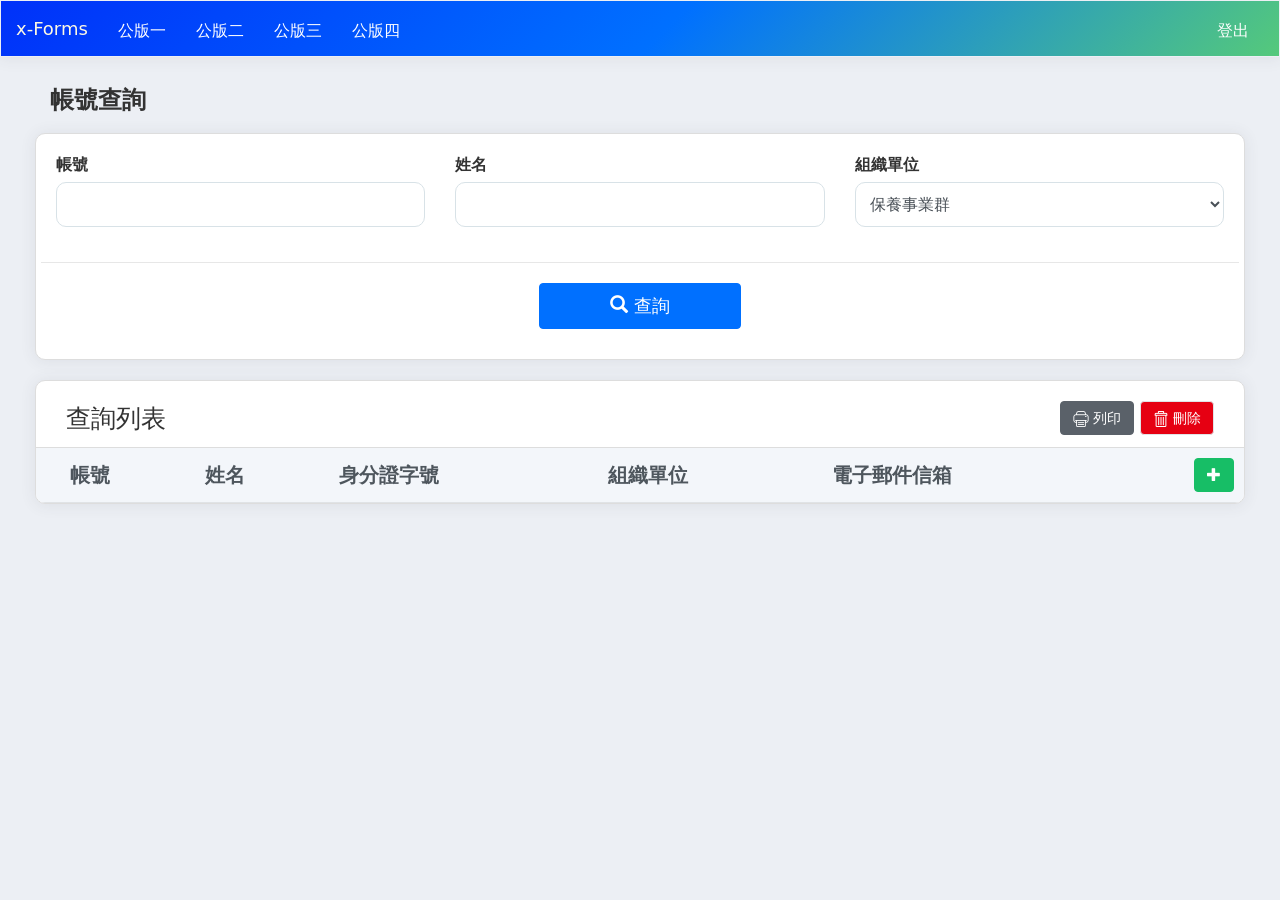
==== MEA/W01.htm @ 0f9dffa5 "1 1" ====
<!DOCTYPE html>
<html>
<head>
<meta charset="utf-8">
<meta http-equiv="X-UA-Compatible" content="IE=edge">
<meta name="viewport" content="width=device-width, initial-scale=1">
<title>Radiology Information System</title>

<script type="text/javascript" src="../js/alljs.js"></script>
<link rel="stylesheet" href="../css/allcss.css">
<!-- HTML5 shim and Respond.js for IE8 support of HTML5 elements and media queries -->
<!-- WARNING: Respond.js doesn't work if you view the page via file:// -->
<!--[if lt IE 9]>
      <script src="https://oss.maxcdn.com/html5shiv/3.7.2/html5shiv.min.js"></script>
      <script src="https://oss.maxcdn.com/respond/1.4.2/respond.min.js"></script>
    <![endif]-->

<!-- end -->

<script type="text/javascript">
$(document).ready(function(){
    $('.combobox').combobox();
	$( "#tabs" ).tabs();
	$( "#searchButton" ).on( "click", function() {
        $("#data").show();	
		$(".page-nav").show();	
		$("#data3").hide();
     });
	 $( "#addButton" ).on( "click", function() {
        $( "#addDialog" ).dialog( "open" );
     });
	 $( ".editButton" ).on( "click", function() {
        $( "#editDialog" ).dialog( "open" );
     });
	$( ".deleteButton" ).on( "click", function() {
        $( "#deleteDialog" ).dialog( "open" );
     });
	
	$( "#chooseButton" ).on( "click", function() {
      $( "#addDialog" ).dialog( "open" );
     });
	
	
	 $( "#deleteDialog" ).dialog({
      autoOpen: false,
	  resizable: false,
      height: "auto",
      width: "auto",
      modal: true,
	  dialogClass:"dialog-red",
      buttons: {
		  確定: function() {
          $( this ).dialog( "close" );
        },
          取消: function() {
          $( this ).dialog( "close" );
        }
	  }	 
   });

	$( "#addDialog" ).dialog({
      autoOpen: false,
	  resizable: false,
      height: "auto",
      width: "auto",
      modal: true,
	  dialogClass:"dialog-green",
      buttons: {
		  儲存: function() {
          $( this ).dialog( "close" );
        },
          取消: function() {
          $( this ).dialog( "close" );
        }
	  }	 
   });
	
	$( "#editDialog" ).dialog({
      autoOpen: false,
	  resizable: false,
      height: "auto",
      width: "auto",
      modal: true,
	  dialogClass:"dialog-blue",
      buttons: {
		  儲存: function() {
          $( this ).dialog( "close" );
        },
          取消: function() {
          $( this ).dialog( "close" );
        }
	  }	 
   });

	
	});
	
	
</script>


</head>


<body>

     <!-- Static navbar -->
      <nav id="nav" class="navbar navbar-default">
        <div class="container-fluid">
          <div class="navbar-header">
            <button type="button" class="navbar-toggle collapsed" data-toggle="modal" data-target="#myMenu" aria-expanded="false" aria-controls="navbar">
              <span class="sr-only">Toggle navigation</span>
              <span class="icon-bar"></span>
              <span class="icon-bar"></span>
              <span class="icon-bar"></span>
            </button>
            <a class="navbar-brand" href="../index.html">x-Forms</a>
          </div>
          <div id="navbar2" class="navbar-collapse collapse">
            <ul class="nav navbar-nav"> 
			  	
			  <li class="dropdown">
                <a href="W01.htm">公版一</a>                
              </li>
			 
			  <li class="dropdown">
                <a href="W02.htm">公版二</a>                
              </li>
				
			  <li class="dropdown">
                <a href="W03.htm">公版三</a>                
              </li>	
				
			  <li class="dropdown">
                <a href="W04.htm">公版四</a>                
              </li>	
				
            </ul>
			  
            <ul class="nav navbar-nav navbar-right">
<!--
              <li class="active"><a href="./">Default <span class="sr-only">(current)</span></a></li>
              <li><a href="../navbar-static-top/">Static top</a></li>
-->
              <li><a href="#">登出</a></li>
            </ul>
          </div><!--/.nav-collapse -->
        </div><!--/.container-fluid -->
      </nav>
	

 <div class="container-fluid m-b-10">
   <div class="row">         
     <div class="col-md-6 p-l-50">
       <h3> 
	    <strong>帳號查詢</strong>
<!--        <span class="top-right-text">MEA01W01</span>-->
       </h3>
     </div>         
   </div>
</div>
     
<!-- 搜尋列	-->
<div class="container-fluid m-r-20 m-l-20">	
 <div class="panel panel-default p-20">
     <div class="row">
   <div class="col-lg-4 col-md-6 m-b-10">      
			<div class="form-group">	 
            <label class="m-b-5">帳號</label>
   <input type="text" class="form-control  input-giveSize"  style="width:100%">
		  </div>
	</div>
   
	 <div class="col-lg-4 col-md-6 m-b-10">      
			<div class="form-group">	 
            <label class="m-b-5">姓名</label>
   <input type="text" class="form-control  input-giveSize"  style="width:100%">
		  </div>
	</div>
		 
	 <div class="col-lg-4 col-md-6 m-b-10">      
			<div class="form-group">	 
            <label class="m-b-5">組織單位</label>
   <select name="select" class="form-control m-b-20 " style="width:100%">
	            <option>保養事業群</option>
                <option>維修狀態小組</option>
                <option>工作區域專案區</option>
                <option>保養類別小組</option> 
                <option>類別定義辦公室</option>                        
              </select>
		  </div>
	</div>	 
		 
<!--
	<div class="col-lg-4 col-md-6">      
			<div class="form-group">	 
            <label class="m-b-5">對照分類</label>
   <select name="select" class="form-control m-b-20 " style="width:100%"><option>LD:保養結果</option>
                <option>MS:維修狀態</option>
                <option>WA:工作區域</option>
                <option>MT:保養類別</option> 
                <option>EX:類別定義</option>                        
              </select>
		  </div>
	</div>
-->
		 
	<div class="col-lg-12 col-md-12 text-center m-t-5 line-b-top">
	     <button id="searchButton" class="btn btn-primary btn-lg m-t-20 m-b-10 p-r-70 p-l-70" type="button"> 
				 <span class="glyphicon glyphicon-search"></span>&nbsp;查詢</button>                           
       </div>  
	  
		 </div>
   
  
 </div><!-- end panel-->	
</div>
<!--結束搜尋列-->	
   

<div class="container-fluid m-r-20 m-l-20" >	
 <div class="panel panel-default t-respon">
   
	 <div class="col-md-12  p-10">		 
		 <div class="d-f-l t-s-25 p-t-10 p-l-20">查詢列表</div>
		 <div class="d-f-r p-t-10 p-r-20">
			 <button class="btn btn-secondary" type="button"> 
				 <img src="../images/icon/printer.png"></span>&nbsp;列印</button>
		     <button class="btn btn-delete" type="button" data-toggle="modal" data-target="#delModal"> 
				 <img src="../images/icon/rubbish-bin.png"></span>&nbsp;刪除</button> 
	     </div>
	 </div>
		 
     <table class="displaytag table table-hover "  width="100%" >
  <thead >
    <tr class="odd">      
      <th style="width:2%"></th>
       <th >帳號</th>
       <th >姓名</th>
       <th >身分證字號</th>
       <th >組織單位</th>
       <th >電子郵件信箱</th>
	   <th style="width:2%"></th>
	   <th style="width:2%"></th>
		<th style="width:2%"><a href="W01-edit.htm" class="btn btn-success">
				 <span class="glyphicon glyphicon-plus"></span></a></th> 
	   
     </tr>
  </thead>
  <tbody id="data" style="display:none">   
    <tr  class="even">
    <td class="p-a10"><input type="checkbox"></td>
    <td >appmem003</td>
    <td>管理員</td>
    <td>E12245786</td>
	<td>耀瑄科技</td>
	<td>hareyyw_002@yahoo.com.tw</td>
	<td ><a href="#" data-toggle="modal" data-target="#editModal"><div class="btn btn-edit"><span class="glyphicon glyphicon-pencil"></span> 修改</div></a></td>	
	<td ><a href="#" data-toggle="modal" data-target="#delModal"><div class="btn btn-del"><span class="glyphicon  glyphicon-trash"></span> 刪除</div></a></td>	
    <td></td>
     </tr>
	  
    <tr  class="odd">
    <td class="p-a10"><input type="checkbox"></td>
    <td >appmem003</td>
    <td>管理員</td>
    <td>E12245786</td>
	<td>耀瑄科技</td>
	<td>hareyyw_002@yahoo.com.tw</td>
	<td ><a href="#" data-toggle="modal" data-target="#editModal"><div class="btn btn-edit"><span class="glyphicon glyphicon-pencil"></span> 修改</div></a></td>	
	<td ><a href="#" data-toggle="modal" data-target="#delModal"><div class="btn btn-del"><span class="glyphicon  glyphicon-trash"></span> 刪除</div></a></td>	
    <td></td>
     </tr>
     
     <tr  class="even">
    <td class="p-a10"><input type="checkbox"></td>
    <td >appmem003</td>
    <td>管理員</td>
    <td>E12245786</td>
	<td>耀瑄科技</td>
	<td>hareyyw_002@yahoo.com.tw</td>
	<td ><a href="#" data-toggle="modal" data-target="#editModal"><div class="btn btn-edit"><span class="glyphicon glyphicon-pencil"></span> 修改</div></a></td>	
	<td ><a href="#" data-toggle="modal" data-target="#delModal"><div class="btn btn-del"><span class="glyphicon  glyphicon-trash"></span> 刪除</div></a></td>	
    <td></td>
     </tr>
	  
    <tr  class="odd">
    <td class="p-a10"><input type="checkbox"></td>
    <td >appmem003</td>
    <td>管理員</td>
    <td>E12245786</td>
	<td>耀瑄科技</td>
	<td>hareyyw_002@yahoo.com.tw</td>
	<td ><a href="#" data-toggle="modal" data-target="#editModal"><div class="btn btn-edit"><span class="glyphicon glyphicon-pencil"></span> 修改</div></a></td>	
	<td ><a href="#" data-toggle="modal" data-target="#delModal"><div class="btn btn-del"><span class="glyphicon  glyphicon-trash"></span> 刪除</div></a></td>	
    <td></td>
     </tr>
   
  </tbody>
		 
	
</table>
   		 
		<div class="page-nav col-md-12" style="display:none">
	  <nav>
  <ul class="pagination">
    <li>
      <a href="#" aria-label="Previous">
        <span aria-hidden="true">&laquo;</span>
      </a>
    </li>
    <li class="page-item active"><a href="#" class="page-link">1</a></li>
    <li><a href="#">2</a></li>
    <li><a href="#">3</a></li>
    <li><a href="#">4</a></li>
    <li><a href="#">5</a></li>
    <li>
      <a href="#" aria-label="Next">
        <span aria-hidden="true">&raquo;</span>
      </a>
    </li>
  </ul>
</nav> 
   </div>
		 	   
 </div>	
</div>	
	

<!-- add Modal -->
	<div class="modal fade" tabindex="-1" role="dialog" id="addModal" aria-labelledby="gridSystemModalLabel">
  <div class="modal-dialog" role="document">
    <div class="modal-content">
      <div class="modal-header">
        <button type="button" class="close circle" data-dismiss="modal" aria-label="Close"><span class="glyphicon glyphicon-remove" aria-hidden="true"></span></button>
        <h4 class="modal-title add" >新增</h4>
      </div>
      <div class="modal-body">
        
		  <div class="row">
            <div class="col-md-12">
            
			<div class="form-table">
		     <label>對照分類</label>
		     <span>LD:保養結果<div class="glyphicon glyphicon-search m-l-10" type="button"></div></span>		
		   </div>	
			
			<div class="form-table">			 
              <label>對照代號</label>
			  <span><input type="text" class="form-control" value="01"></span>
            </div>
               
		   <div class="form-table">
		     <label>對照名稱</label>
			   <span><input type="text" class="form-control" value="功能正常,故障,功能墈用,調整,無此項功"></span>		
		   </div>		
				
       </div>
          </div>
		  
      </div>
      <div class="modal-footer">
        <button type="button" class="btn btn-secondary-outline btn-w-40" data-dismiss="modal">取消</button>
        <button type="button" class="btn btn-success btn-w-40">確定</button>
      </div>
    </div><!-- /.modal-content -->
  </div><!-- /.modal-dialog -->
</div><!-- /.modal -->		
	
<!--edit Modal-->
<div class="modal fade" tabindex="-1" role="dialog" id="editModal" aria-labelledby="gridSystemModalLabel">
  <div class="modal-dialog" role="document">
    <div class="modal-content">
      <div class="modal-header">
        <button type="button" class="close" data-dismiss="modal" aria-label="Close"><span class="glyphicon glyphicon-remove" aria-hidden="true"></span></button>
        <h4 class="modal-title edit" >修改</h4>
      </div>
      <div class="modal-body">
		  
        <div class="row">
          <div class="col-md-12">
            
			<div class="form-table">
		     <label>對照分類</label>
		     <span>LD:保養結果<div class="glyphicon glyphicon-search m-l-10" type="button"></div></span>		
		   </div>	
			
			<div class="form-table">			 
              <label>對照代號</label>
			  <span>01</span>
            </div>
               
		   <div class="form-table">
		     <label>對照名稱</label>
			   <span><input type="text" class="form-control" value="功能正常,故障,功能墈用,調整,無此項功"></span>		
		   </div>		
				
       </div>
        </div>
        
      </div>
      <div class="modal-footer">
        <button type="button" class="btn btn-secondary-outline btn-w-40" data-dismiss="modal">取消</button>
        <button type="button" class="btn btn-warning btn-w-40">確定</button>
      </div>
    </div><!-- /.modal-content -->
  </div><!-- /.modal-dialog -->
</div><!-- /.modal -->	
	

<!-- del Modal-->
<div class="modal fade bs-example-modal-sm" tabindex="-1" role="dialog" id="delModal" aria-labelledby="gridSystemModalLabel">
  <div class="modal-dialog modal-sm" role="document">
    <div class="modal-content">
      <div class="modal-header">
        <button type="button" class="close" data-dismiss="modal" aria-label="Close"><span class="glyphicon glyphicon-remove" aria-hidden="true"></span></button>
        <h4 class="modal-title del" >刪除</h4>
      </div>
      <div class="modal-body">
		  
        <div class="row">
          <div class="col-md-12">確定進行刪除!</div>          
        </div>        
        
      </div>
      <div class="modal-footer">
        <button type="button" class="btn btn-secondary-outline btn-w-40" data-dismiss="modal">取消</button>
        <button type="button" class="btn btn-danger btn-w-40">確定</button>
      </div>
    </div><!-- /.modal-content -->
  </div><!-- /.modal-dialog -->
</div><!-- /.modal -->		
	
	
<!--
 <div id="addDialog"  title="新增"> 
 	<div class="flbox">            
        <div class="flbox-label">
		 <label >對照分類</label></div>
           <td >LD:保養結果</td>
        <div class="addComment">
                        <div class="content">
                        	<span  class="glyphicon glyphicon-search inline-fn" type="button" id="chooseButton"> </span>
                        </div>
                    </div>
    </div>
    <div class="flbox">            
        <div class="flbox-label"><label >對照代號</label></div>
        <input type="text" class="form-control input-giveSize" size="5" value ="01"/>                               
    </div>
    <div class="flbox">            
        <div class="flbox-label"><label >對照名稱</label></div>
        <input type="text" class="form-control"   size="40" value = "功能正常,故障,功能墈用,調整,無此項功"/>                               
    </div>
 
   
  </div>
-->
  
<!--
  <div id="editDialog"  title="修改"> 
 	<div class="flbox">            
        <div class="flbox-label"><label >對照分類</label></div>
       <td >LD:保養結果</td>
        
        <div class="addComment">
                        <div class="content">
                        	<span  class="glyphicon glyphicon-search inline-fn" type="button" id="chooseButton"> </span>
                        </div>
                    </div>                              
    </div>
    <div class="flbox">            
        <div class="flbox-label"><label >對照代號</label></div>01
                                   
    </div>
    <div class="flbox">            
        <div class="flbox-label"><label >對照名稱</label></div>
         <input type="text" class="form-control"   size="40" value = "功能正常,故障,功能墈用,調整,無此項功"/>                              
    </div>
        
  </div>
-->

	
<!--menu sub -->
<div class="modal fade" tabindex="-1" role="dialog" id="myMenu">
  <div class="modal-dialog modal-lg" role="document">
    <div class="modal-content">
      <div class="modal-header">
        <button type="button" class="close" data-dismiss="modal" aria-label="Close"><span class="glyphicon glyphicon-remove" aria-hidden="true"></span></button>
        <h4 class="modal-title" id="gridSystemModalLabel">Radiology Information System</h4>
      </div>
      <div class="modal-body">
        <div class="row">
          <div class="col-md-12"><h3><span class="p-b-10">套用版</span></h3></div>
			<div class="col-md-4 m-b-10"><a href="../MEA/W01.htm" class="t-menu">公版一</a></div>
			<div class="col-md-4 m-b-10"><a href="../MEA/W02.htm" class="t-menu">公版二</a></div>
			<div class="col-md-4 m-b-10"><a href="../MEA/W03.htm" class="t-menu">公版三</a></div>
			<div class="col-md-4 m-b-10"><a href="../MEA/W04.htm" class="t-menu">公版四</a></div>
		  <div class="col-md-12"></div>	
        </div> 
		
	</div>		
	<div class="modal-footer"></div>	
		
      
    </div><!-- /.modal-content -->
  </div><!-- /.modal-dialog -->
</div><!-- /.modal -->		
 
</body>		
</html>

<script>	
$(document).ready(function(){
  $("#nav .dropdown").hover(
    function() {
      $('#products-menu.dropdown-menu', this).stop( true, true ).fadeIn("fast");
      $(this).toggleClass('open');
    },
    function() {
      $('#products-menu.dropdown-menu', this).stop( true, true ).fadeOut("fast");
      $(this).toggleClass('open');
    });  	
});		
</script>
---- css/allcss.css ----
@charset "utf-8";
/* CSS Document */
@import url("../css/bootstrap-3.3.7/css/bootstrap.css");
@import url("../css/jquery-1.12.4/jquery-ui.min.css");
@import url("../css/jquery-1.12.4/jquery-ui.theme.min.css");
@import url("../css/bootstrap-combobox.css");
@import url("../css/select2.css");
@import url("../css/main.css");
@import url("../css/displaytag.css");
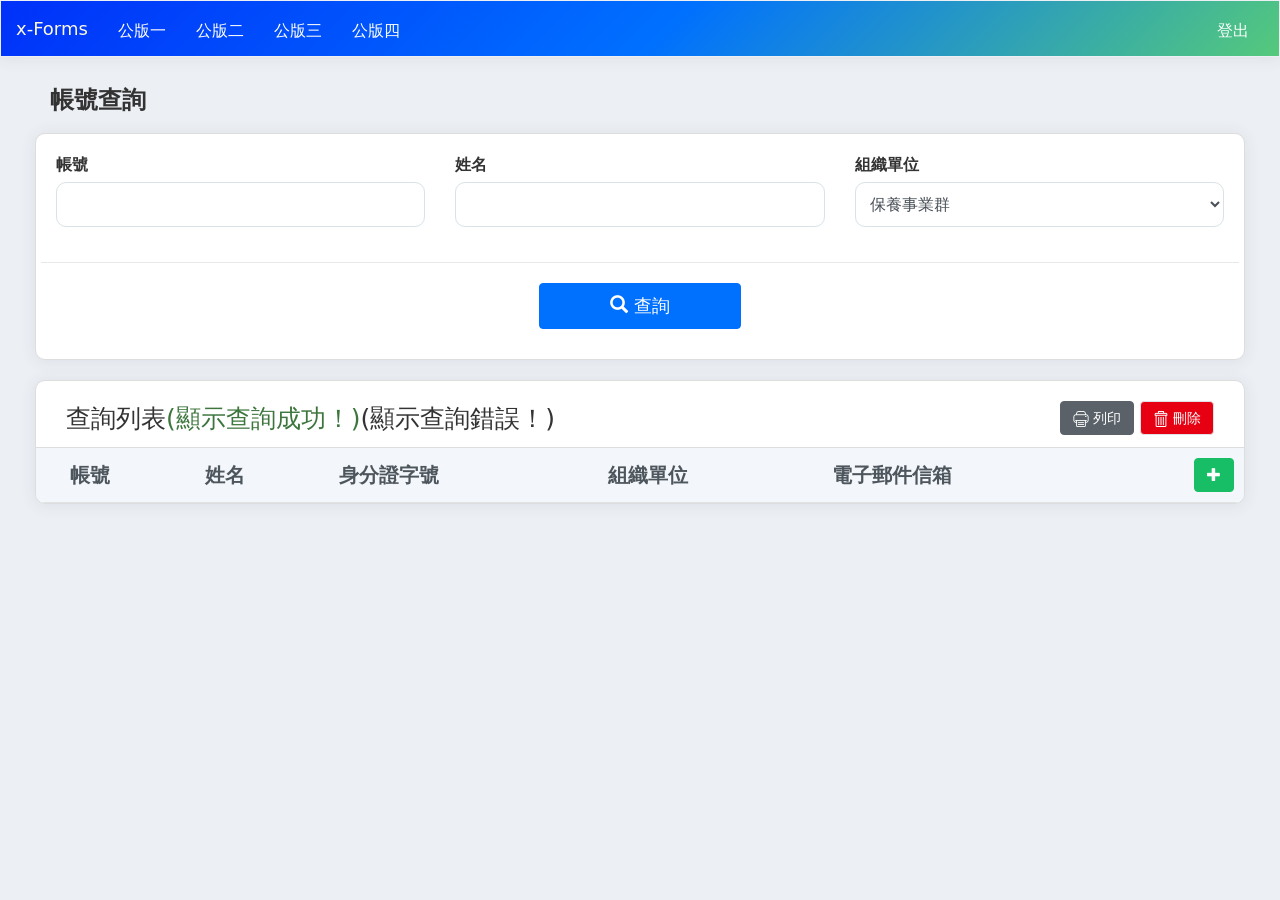
==== commit 9e692aed: "Add files via upload" ====
--- a/MEA/W01.htm
+++ b/MEA/W01.htm
@@ -1,531 +1,532 @@
-<!DOCTYPE html>
-<html>
-<head>
-<meta charset="utf-8">
-<meta http-equiv="X-UA-Compatible" content="IE=edge">
-<meta name="viewport" content="width=device-width, initial-scale=1">
-<title>Radiology Information System</title>
-
-<script type="text/javascript" src="../js/alljs.js"></script>
-<link rel="stylesheet" href="../css/allcss.css">
-<!-- HTML5 shim and Respond.js for IE8 support of HTML5 elements and media queries -->
-<!-- WARNING: Respond.js doesn't work if you view the page via file:// -->
-<!--[if lt IE 9]>
-      <script src="https://oss.maxcdn.com/html5shiv/3.7.2/html5shiv.min.js"></script>
-      <script src="https://oss.maxcdn.com/respond/1.4.2/respond.min.js"></script>
-    <![endif]-->
-
-<!-- end -->
-
-<script type="text/javascript">
-$(document).ready(function(){
-    $('.combobox').combobox();
-	$( "#tabs" ).tabs();
-	$( "#searchButton" ).on( "click", function() {
-        $("#data").show();	
-		$(".page-nav").show();	
-		$("#data3").hide();
-     });
-	 $( "#addButton" ).on( "click", function() {
-        $( "#addDialog" ).dialog( "open" );
-     });
-	 $( ".editButton" ).on( "click", function() {
-        $( "#editDialog" ).dialog( "open" );
-     });
-	$( ".deleteButton" ).on( "click", function() {
-        $( "#deleteDialog" ).dialog( "open" );
-     });
-	
-	$( "#chooseButton" ).on( "click", function() {
-      $( "#addDialog" ).dialog( "open" );
-     });
-	
-	
-	 $( "#deleteDialog" ).dialog({
-      autoOpen: false,
-	  resizable: false,
-      height: "auto",
-      width: "auto",
-      modal: true,
-	  dialogClass:"dialog-red",
-      buttons: {
-		  確定: function() {
-          $( this ).dialog( "close" );
-        },
-          取消: function() {
-          $( this ).dialog( "close" );
-        }
-	  }	 
-   });
-
-	$( "#addDialog" ).dialog({
-      autoOpen: false,
-	  resizable: false,
-      height: "auto",
-      width: "auto",
-      modal: true,
-	  dialogClass:"dialog-green",
-      buttons: {
-		  儲存: function() {
-          $( this ).dialog( "close" );
-        },
-          取消: function() {
-          $( this ).dialog( "close" );
-        }
-	  }	 
-   });
-	
-	$( "#editDialog" ).dialog({
-      autoOpen: false,
-	  resizable: false,
-      height: "auto",
-      width: "auto",
-      modal: true,
-	  dialogClass:"dialog-blue",
-      buttons: {
-		  儲存: function() {
-          $( this ).dialog( "close" );
-        },
-          取消: function() {
-          $( this ).dialog( "close" );
-        }
-	  }	 
-   });
-
-	
-	});
-	
-	
-</script>
-
-
-</head>
-
-
-<body>
-
-     <!-- Static navbar -->
-      <nav id="nav" class="navbar navbar-default">
-        <div class="container-fluid">
-          <div class="navbar-header">
-            <button type="button" class="navbar-toggle collapsed" data-toggle="modal" data-target="#myMenu" aria-expanded="false" aria-controls="navbar">
-              <span class="sr-only">Toggle navigation</span>
-              <span class="icon-bar"></span>
-              <span class="icon-bar"></span>
-              <span class="icon-bar"></span>
-            </button>
-            <a class="navbar-brand" href="../index.html">x-Forms</a>
-          </div>
-          <div id="navbar2" class="navbar-collapse collapse">
-            <ul class="nav navbar-nav"> 
-			  	
-			  <li class="dropdown">
-                <a href="W01.htm">公版一</a>                
-              </li>
-			 
-			  <li class="dropdown">
-                <a href="W02.htm">公版二</a>                
-              </li>
-				
-			  <li class="dropdown">
-                <a href="W03.htm">公版三</a>                
-              </li>	
-				
-			  <li class="dropdown">
-                <a href="W04.htm">公版四</a>                
-              </li>	
-				
-            </ul>
-			  
-            <ul class="nav navbar-nav navbar-right">
-<!--
-              <li class="active"><a href="./">Default <span class="sr-only">(current)</span></a></li>
-              <li><a href="../navbar-static-top/">Static top</a></li>
--->
-              <li><a href="#">登出</a></li>
-            </ul>
-          </div><!--/.nav-collapse -->
-        </div><!--/.container-fluid -->
-      </nav>
-	
-
- <div class="container-fluid m-b-10">
-   <div class="row">         
-     <div class="col-md-6 p-l-50">
-       <h3> 
-	    <strong>帳號查詢</strong>
-<!--        <span class="top-right-text">MEA01W01</span>-->
-       </h3>
-     </div>         
-   </div>
-</div>
-     
-<!-- 搜尋列	-->
-<div class="container-fluid m-r-20 m-l-20">	
- <div class="panel panel-default p-20">
-     <div class="row">
-   <div class="col-lg-4 col-md-6 m-b-10">      
-			<div class="form-group">	 
-            <label class="m-b-5">帳號</label>
-   <input type="text" class="form-control  input-giveSize"  style="width:100%">
-		  </div>
-	</div>
-   
-	 <div class="col-lg-4 col-md-6 m-b-10">      
-			<div class="form-group">	 
-            <label class="m-b-5">姓名</label>
-   <input type="text" class="form-control  input-giveSize"  style="width:100%">
-		  </div>
-	</div>
-		 
-	 <div class="col-lg-4 col-md-6 m-b-10">      
-			<div class="form-group">	 
-            <label class="m-b-5">組織單位</label>
-   <select name="select" class="form-control m-b-20 " style="width:100%">
-	            <option>保養事業群</option>
-                <option>維修狀態小組</option>
-                <option>工作區域專案區</option>
-                <option>保養類別小組</option> 
-                <option>類別定義辦公室</option>                        
-              </select>
-		  </div>
-	</div>	 
-		 
-<!--
-	<div class="col-lg-4 col-md-6">      
-			<div class="form-group">	 
-            <label class="m-b-5">對照分類</label>
-   <select name="select" class="form-control m-b-20 " style="width:100%"><option>LD:保養結果</option>
-                <option>MS:維修狀態</option>
-                <option>WA:工作區域</option>
-                <option>MT:保養類別</option> 
-                <option>EX:類別定義</option>                        
-              </select>
-		  </div>
-	</div>
--->
-		 
-	<div class="col-lg-12 col-md-12 text-center m-t-5 line-b-top">
-	     <button id="searchButton" class="btn btn-primary btn-lg m-t-20 m-b-10 p-r-70 p-l-70" type="button"> 
-				 <span class="glyphicon glyphicon-search"></span>&nbsp;查詢</button>                           
-       </div>  
-	  
-		 </div>
-   
-  
- </div><!-- end panel-->	
-</div>
-<!--結束搜尋列-->	
-   
-
-<div class="container-fluid m-r-20 m-l-20" >	
- <div class="panel panel-default t-respon">
-   
-	 <div class="col-md-12  p-10">		 
-		 <div class="d-f-l t-s-25 p-t-10 p-l-20">查詢列表</div>
-		 <div class="d-f-r p-t-10 p-r-20">
-			 <button class="btn btn-secondary" type="button"> 
-				 <img src="../images/icon/printer.png"></span>&nbsp;列印</button>
-		     <button class="btn btn-delete" type="button" data-toggle="modal" data-target="#delModal"> 
-				 <img src="../images/icon/rubbish-bin.png"></span>&nbsp;刪除</button> 
-	     </div>
-	 </div>
-		 
-     <table class="displaytag table table-hover "  width="100%" >
-  <thead >
-    <tr class="odd">      
-      <th style="width:2%"></th>
-       <th >帳號</th>
-       <th >姓名</th>
-       <th >身分證字號</th>
-       <th >組織單位</th>
-       <th >電子郵件信箱</th>
-	   <th style="width:2%"></th>
-	   <th style="width:2%"></th>
-		<th style="width:2%"><a href="W01-edit.htm" class="btn btn-success">
-				 <span class="glyphicon glyphicon-plus"></span></a></th> 
-	   
-     </tr>
-  </thead>
-  <tbody id="data" style="display:none">   
-    <tr  class="even">
-    <td class="p-a10"><input type="checkbox"></td>
-    <td >appmem003</td>
-    <td>管理員</td>
-    <td>E12245786</td>
-	<td>耀瑄科技</td>
-	<td>hareyyw_002@yahoo.com.tw</td>
-	<td ><a href="#" data-toggle="modal" data-target="#editModal"><div class="btn btn-edit"><span class="glyphicon glyphicon-pencil"></span> 修改</div></a></td>	
-	<td ><a href="#" data-toggle="modal" data-target="#delModal"><div class="btn btn-del"><span class="glyphicon  glyphicon-trash"></span> 刪除</div></a></td>	
-    <td></td>
-     </tr>
-	  
-    <tr  class="odd">
-    <td class="p-a10"><input type="checkbox"></td>
-    <td >appmem003</td>
-    <td>管理員</td>
-    <td>E12245786</td>
-	<td>耀瑄科技</td>
-	<td>hareyyw_002@yahoo.com.tw</td>
-	<td ><a href="#" data-toggle="modal" data-target="#editModal"><div class="btn btn-edit"><span class="glyphicon glyphicon-pencil"></span> 修改</div></a></td>	
-	<td ><a href="#" data-toggle="modal" data-target="#delModal"><div class="btn btn-del"><span class="glyphicon  glyphicon-trash"></span> 刪除</div></a></td>	
-    <td></td>
-     </tr>
-     
-     <tr  class="even">
-    <td class="p-a10"><input type="checkbox"></td>
-    <td >appmem003</td>
-    <td>管理員</td>
-    <td>E12245786</td>
-	<td>耀瑄科技</td>
-	<td>hareyyw_002@yahoo.com.tw</td>
-	<td ><a href="#" data-toggle="modal" data-target="#editModal"><div class="btn btn-edit"><span class="glyphicon glyphicon-pencil"></span> 修改</div></a></td>	
-	<td ><a href="#" data-toggle="modal" data-target="#delModal"><div class="btn btn-del"><span class="glyphicon  glyphicon-trash"></span> 刪除</div></a></td>	
-    <td></td>
-     </tr>
-	  
-    <tr  class="odd">
-    <td class="p-a10"><input type="checkbox"></td>
-    <td >appmem003</td>
-    <td>管理員</td>
-    <td>E12245786</td>
-	<td>耀瑄科技</td>
-	<td>hareyyw_002@yahoo.com.tw</td>
-	<td ><a href="#" data-toggle="modal" data-target="#editModal"><div class="btn btn-edit"><span class="glyphicon glyphicon-pencil"></span> 修改</div></a></td>	
-	<td ><a href="#" data-toggle="modal" data-target="#delModal"><div class="btn btn-del"><span class="glyphicon  glyphicon-trash"></span> 刪除</div></a></td>	
-    <td></td>
-     </tr>
-   
-  </tbody>
-		 
-	
-</table>
-   		 
-		<div class="page-nav col-md-12" style="display:none">
-	  <nav>
-  <ul class="pagination">
-    <li>
-      <a href="#" aria-label="Previous">
-        <span aria-hidden="true">&laquo;</span>
-      </a>
-    </li>
-    <li class="page-item active"><a href="#" class="page-link">1</a></li>
-    <li><a href="#">2</a></li>
-    <li><a href="#">3</a></li>
-    <li><a href="#">4</a></li>
-    <li><a href="#">5</a></li>
-    <li>
-      <a href="#" aria-label="Next">
-        <span aria-hidden="true">&raquo;</span>
-      </a>
-    </li>
-  </ul>
-</nav> 
-   </div>
-		 	   
- </div>	
-</div>	
-	
-
-<!-- add Modal -->
-	<div class="modal fade" tabindex="-1" role="dialog" id="addModal" aria-labelledby="gridSystemModalLabel">
-  <div class="modal-dialog" role="document">
-    <div class="modal-content">
-      <div class="modal-header">
-        <button type="button" class="close circle" data-dismiss="modal" aria-label="Close"><span class="glyphicon glyphicon-remove" aria-hidden="true"></span></button>
-        <h4 class="modal-title add" >新增</h4>
-      </div>
-      <div class="modal-body">
-        
-		  <div class="row">
-            <div class="col-md-12">
-            
-			<div class="form-table">
-		     <label>對照分類</label>
-		     <span>LD:保養結果<div class="glyphicon glyphicon-search m-l-10" type="button"></div></span>		
-		   </div>	
-			
-			<div class="form-table">			 
-              <label>對照代號</label>
-			  <span><input type="text" class="form-control" value="01"></span>
-            </div>
-               
-		   <div class="form-table">
-		     <label>對照名稱</label>
-			   <span><input type="text" class="form-control" value="功能正常,故障,功能墈用,調整,無此項功"></span>		
-		   </div>		
-				
-       </div>
-          </div>
-		  
-      </div>
-      <div class="modal-footer">
-        <button type="button" class="btn btn-secondary-outline btn-w-40" data-dismiss="modal">取消</button>
-        <button type="button" class="btn btn-success btn-w-40">確定</button>
-      </div>
-    </div><!-- /.modal-content -->
-  </div><!-- /.modal-dialog -->
-</div><!-- /.modal -->		
-	
-<!--edit Modal-->
-<div class="modal fade" tabindex="-1" role="dialog" id="editModal" aria-labelledby="gridSystemModalLabel">
-  <div class="modal-dialog" role="document">
-    <div class="modal-content">
-      <div class="modal-header">
-        <button type="button" class="close" data-dismiss="modal" aria-label="Close"><span class="glyphicon glyphicon-remove" aria-hidden="true"></span></button>
-        <h4 class="modal-title edit" >修改</h4>
-      </div>
-      <div class="modal-body">
-		  
-        <div class="row">
-          <div class="col-md-12">
-            
-			<div class="form-table">
-		     <label>對照分類</label>
-		     <span>LD:保養結果<div class="glyphicon glyphicon-search m-l-10" type="button"></div></span>		
-		   </div>	
-			
-			<div class="form-table">			 
-              <label>對照代號</label>
-			  <span>01</span>
-            </div>
-               
-		   <div class="form-table">
-		     <label>對照名稱</label>
-			   <span><input type="text" class="form-control" value="功能正常,故障,功能墈用,調整,無此項功"></span>		
-		   </div>		
-				
-       </div>
-        </div>
-        
-      </div>
-      <div class="modal-footer">
-        <button type="button" class="btn btn-secondary-outline btn-w-40" data-dismiss="modal">取消</button>
-        <button type="button" class="btn btn-warning btn-w-40">確定</button>
-      </div>
-    </div><!-- /.modal-content -->
-  </div><!-- /.modal-dialog -->
-</div><!-- /.modal -->	
-	
-
-<!-- del Modal-->
-<div class="modal fade bs-example-modal-sm" tabindex="-1" role="dialog" id="delModal" aria-labelledby="gridSystemModalLabel">
-  <div class="modal-dialog modal-sm" role="document">
-    <div class="modal-content">
-      <div class="modal-header">
-        <button type="button" class="close" data-dismiss="modal" aria-label="Close"><span class="glyphicon glyphicon-remove" aria-hidden="true"></span></button>
-        <h4 class="modal-title del" >刪除</h4>
-      </div>
-      <div class="modal-body">
-		  
-        <div class="row">
-          <div class="col-md-12">確定進行刪除!</div>          
-        </div>        
-        
-      </div>
-      <div class="modal-footer">
-        <button type="button" class="btn btn-secondary-outline btn-w-40" data-dismiss="modal">取消</button>
-        <button type="button" class="btn btn-danger btn-w-40">確定</button>
-      </div>
-    </div><!-- /.modal-content -->
-  </div><!-- /.modal-dialog -->
-</div><!-- /.modal -->		
-	
-	
-<!--
- <div id="addDialog"  title="新增"> 
- 	<div class="flbox">            
-        <div class="flbox-label">
-		 <label >對照分類</label></div>
-           <td >LD:保養結果</td>
-        <div class="addComment">
-                        <div class="content">
-                        	<span  class="glyphicon glyphicon-search inline-fn" type="button" id="chooseButton"> </span>
-                        </div>
-                    </div>
-    </div>
-    <div class="flbox">            
-        <div class="flbox-label"><label >對照代號</label></div>
-        <input type="text" class="form-control input-giveSize" size="5" value ="01"/>                               
-    </div>
-    <div class="flbox">            
-        <div class="flbox-label"><label >對照名稱</label></div>
-        <input type="text" class="form-control"   size="40" value = "功能正常,故障,功能墈用,調整,無此項功"/>                               
-    </div>
- 
-   
-  </div>
--->
-  
-<!--
-  <div id="editDialog"  title="修改"> 
- 	<div class="flbox">            
-        <div class="flbox-label"><label >對照分類</label></div>
-       <td >LD:保養結果</td>
-        
-        <div class="addComment">
-                        <div class="content">
-                        	<span  class="glyphicon glyphicon-search inline-fn" type="button" id="chooseButton"> </span>
-                        </div>
-                    </div>                              
-    </div>
-    <div class="flbox">            
-        <div class="flbox-label"><label >對照代號</label></div>01
-                                   
-    </div>
-    <div class="flbox">            
-        <div class="flbox-label"><label >對照名稱</label></div>
-         <input type="text" class="form-control"   size="40" value = "功能正常,故障,功能墈用,調整,無此項功"/>                              
-    </div>
-        
-  </div>
--->
-
-	
-<!--menu sub -->
-<div class="modal fade" tabindex="-1" role="dialog" id="myMenu">
-  <div class="modal-dialog modal-lg" role="document">
-    <div class="modal-content">
-      <div class="modal-header">
-        <button type="button" class="close" data-dismiss="modal" aria-label="Close"><span class="glyphicon glyphicon-remove" aria-hidden="true"></span></button>
-        <h4 class="modal-title" id="gridSystemModalLabel">Radiology Information System</h4>
-      </div>
-      <div class="modal-body">
-        <div class="row">
-          <div class="col-md-12"><h3><span class="p-b-10">套用版</span></h3></div>
-			<div class="col-md-4 m-b-10"><a href="../MEA/W01.htm" class="t-menu">公版一</a></div>
-			<div class="col-md-4 m-b-10"><a href="../MEA/W02.htm" class="t-menu">公版二</a></div>
-			<div class="col-md-4 m-b-10"><a href="../MEA/W03.htm" class="t-menu">公版三</a></div>
-			<div class="col-md-4 m-b-10"><a href="../MEA/W04.htm" class="t-menu">公版四</a></div>
-		  <div class="col-md-12"></div>	
-        </div> 
-		
-	</div>		
-	<div class="modal-footer"></div>	
-		
-      
-    </div><!-- /.modal-content -->
-  </div><!-- /.modal-dialog -->
-</div><!-- /.modal -->		
- 
-</body>		
-</html>
-
-<script>	
-$(document).ready(function(){
-  $("#nav .dropdown").hover(
-    function() {
-      $('#products-menu.dropdown-menu', this).stop( true, true ).fadeIn("fast");
-      $(this).toggleClass('open');
-    },
-    function() {
-      $('#products-menu.dropdown-menu', this).stop( true, true ).fadeOut("fast");
-      $(this).toggleClass('open');
-    });  	
-});		
-</script>
-
-	
-
-	
-	
+<!DOCTYPE html>
+<html>
+<head>
+<meta charset="utf-8">
+<meta http-equiv="X-UA-Compatible" content="IE=edge">
+<meta name="viewport" content="width=device-width, initial-scale=1">
+<title>Radiology Information System</title>
+
+<script type="text/javascript" src="../js/alljs.js"></script>
+<link rel="stylesheet" href="../css/allcss.css">
+<!-- HTML5 shim and Respond.js for IE8 support of HTML5 elements and media queries -->
+<!-- WARNING: Respond.js doesn't work if you view the page via file:// -->
+<!--[if lt IE 9]>
+      <script src="https://oss.maxcdn.com/html5shiv/3.7.2/html5shiv.min.js"></script>
+      <script src="https://oss.maxcdn.com/respond/1.4.2/respond.min.js"></script>
+    <![endif]-->
+
+<!-- end -->
+
+<script type="text/javascript">
+$(document).ready(function(){
+    $('.combobox').combobox();
+	$( "#tabs" ).tabs();
+	$( "#searchButton" ).on( "click", function() {
+        $("#data").show();	
+		$(".page-nav").show();	
+		$("#data3").hide();
+     });
+	 $( "#addButton" ).on( "click", function() {
+        $( "#addDialog" ).dialog( "open" );
+     });
+	 $( ".editButton" ).on( "click", function() {
+        $( "#editDialog" ).dialog( "open" );
+     });
+	$( ".deleteButton" ).on( "click", function() {
+        $( "#deleteDialog" ).dialog( "open" );
+     });
+	
+	$( "#chooseButton" ).on( "click", function() {
+      $( "#addDialog" ).dialog( "open" );
+     });
+	
+	
+	 $( "#deleteDialog" ).dialog({
+      autoOpen: false,
+	  resizable: false,
+      height: "auto",
+      width: "auto",
+      modal: true,
+	  dialogClass:"dialog-red",
+      buttons: {
+		  確定: function() {
+          $( this ).dialog( "close" );
+        },
+          取消: function() {
+          $( this ).dialog( "close" );
+        }
+	  }	 
+   });
+
+	$( "#addDialog" ).dialog({
+      autoOpen: false,
+	  resizable: false,
+      height: "auto",
+      width: "auto",
+      modal: true,
+	  dialogClass:"dialog-green",
+      buttons: {
+		  儲存: function() {
+          $( this ).dialog( "close" );
+        },
+          取消: function() {
+          $( this ).dialog( "close" );
+        }
+	  }	 
+   });
+	
+	$( "#editDialog" ).dialog({
+      autoOpen: false,
+	  resizable: false,
+      height: "auto",
+      width: "auto",
+      modal: true,
+	  dialogClass:"dialog-blue",
+      buttons: {
+		  儲存: function() {
+          $( this ).dialog( "close" );
+        },
+          取消: function() {
+          $( this ).dialog( "close" );
+        }
+	  }	 
+   });
+
+	
+	});
+	
+	
+</script>
+
+
+</head>
+
+
+<body>
+
+     <!-- Static navbar -->
+      <nav id="nav" class="navbar navbar-default">
+        <div class="container-fluid">
+          <div class="navbar-header">
+            <button type="button" class="navbar-toggle collapsed" data-toggle="modal" data-target="#myMenu" aria-expanded="false" aria-controls="navbar">
+              <span class="sr-only">Toggle navigation</span>
+              <span class="icon-bar"></span>
+              <span class="icon-bar"></span>
+              <span class="icon-bar"></span>
+            </button>
+            <a class="navbar-brand" href="../index.html">x-Forms</a>
+          </div>
+          <div id="navbar2" class="navbar-collapse collapse">
+            <ul class="nav navbar-nav"> 
+			  	
+			  <li class="dropdown">
+                <a href="W01.htm">公版一</a>                
+              </li>
+			 
+			  <li class="dropdown">
+                <a href="W02.htm">公版二</a>                
+              </li>
+				
+			  <li class="dropdown">
+                <a href="W03.htm">公版三</a>                
+              </li>	
+				
+			  <li class="dropdown">
+                <a href="W04.htm">公版四</a>                
+              </li>	
+				
+            </ul>
+			  
+            <ul class="nav navbar-nav navbar-right">
+<!--
+              <li class="active"><a href="./">Default <span class="sr-only">(current)</span></a></li>
+              <li><a href="../navbar-static-top/">Static top</a></li>
+-->
+              <li><a href="#">登出</a></li>
+            </ul>
+          </div><!--/.nav-collapse -->
+        </div><!--/.container-fluid -->
+      </nav>
+	
+
+ <div class="container-fluid m-b-10">
+   <div class="row">         
+     <div class="col-md-6 p-l-50">
+       <h3> 
+	    <strong>帳號查詢</strong>
+<!--        <span class="top-right-text">MEA01W01</span>-->
+       </h3>
+     </div>         
+   </div>
+</div>
+     
+<!-- 搜尋列	-->
+<div class="container-fluid m-r-20 m-l-20">	
+ <div class="panel panel-default p-20">
+     <div class="row">
+   <div class="col-lg-4 col-md-6 m-b-10">      
+			<div class="form-group">	 
+            <label class="m-b-5">帳號</label>
+   <input type="text" class="form-control  input-giveSize"  style="width:100%">
+		  </div>
+	</div>
+   
+	 <div class="col-lg-4 col-md-6 m-b-10">      
+			<div class="form-group">	 
+            <label class="m-b-5">姓名</label>
+   <input type="text" class="form-control  input-giveSize"  style="width:100%">
+		  </div>
+	</div>
+		 
+	 <div class="col-lg-4 col-md-6 m-b-10">      
+			<div class="form-group">	 
+            <label class="m-b-5">組織單位</label>
+   <select name="select" class="form-control m-b-20 " style="width:100%">
+	            <option>保養事業群</option>
+                <option>維修狀態小組</option>
+                <option>工作區域專案區</option>
+                <option>保養類別小組</option> 
+                <option>類別定義辦公室</option>                        
+              </select>
+		  </div>
+	</div>	 
+		 
+<!--
+	<div class="col-lg-4 col-md-6">      
+			<div class="form-group">	 
+            <label class="m-b-5">對照分類</label>
+   <select name="select" class="form-control m-b-20 " style="width:100%"><option>LD:保養結果</option>
+                <option>MS:維修狀態</option>
+                <option>WA:工作區域</option>
+                <option>MT:保養類別</option> 
+                <option>EX:類別定義</option>                        
+              </select>
+		  </div>
+	</div>
+-->
+		 
+	<div class="col-lg-12 col-md-12 text-center m-t-5 line-b-top">
+	     <button id="searchButton" class="btn btn-primary btn-lg m-t-20 m-b-10 p-r-70 p-l-70" type="button"> 
+				 <span class="glyphicon glyphicon-search"></span>&nbsp;查詢</button>                           
+       </div>  
+	  
+		 </div>
+   
+  
+ </div><!-- end panel-->	
+</div>
+<!--結束搜尋列-->	
+   
+
+<div class="container-fluid m-r-20 m-l-20" >	
+ <div class="panel panel-default t-respon">
+   
+	 <div class="col-md-12  p-10">		 
+		 <div class="d-f-l t-s-25 p-t-10 p-l-20">查詢列表<span class="text-success">(顯示查詢成功！)</span><span class="text-fail">(顯示查詢錯誤！)</span></div>
+		 <div class="d-f-r p-t-10 p-r-20">
+			 <button class="btn btn-secondary" type="button"> 
+				 <img src="../images/icon/printer.png">&nbsp;列印</button>
+		     <button class="btn btn-delete" type="button" data-toggle="modal" data-target="#delModal"> 
+				 <img src="../images/icon/rubbish-bin.png">&nbsp;刪除</button> 
+	     </div>
+	     <div class="f-clear"></div>
+	 </div>
+		 
+     <table class="displaytag table table-hover "  width="100%" >
+  <thead >
+    <tr class="odd">      
+      <th style="width:2%"></th>
+       <th >帳號</th>
+       <th >姓名</th>
+       <th >身分證字號</th>
+       <th >組織單位</th>
+       <th >電子郵件信箱</th>
+	   <th style="width:2%"></th>
+	   <th style="width:2%"></th>
+		<th style="width:2%"><a href="W01-edit.htm" class="btn btn-success">
+				 <span class="glyphicon glyphicon-plus"></span></a></th> 
+	   
+     </tr>
+  </thead>
+  <tbody id="data" style="display:none">   
+    <tr  class="even">
+    <td class="p-a10"><input type="checkbox"></td>
+    <td >appmem003</td>
+    <td>管理員</td>
+    <td>E12245786</td>
+	<td>耀瑄科技</td>
+	<td>hareyyw_002@yahoo.com.tw</td>
+	<td ><a href="#" data-toggle="modal" data-target="#editModal"><div class="btn btn-edit"><span class="glyphicon glyphicon-pencil"></span> 修改</div></a></td>	
+	<td ><a href="#" data-toggle="modal" data-target="#delModal"><div class="btn btn-del"><span class="glyphicon  glyphicon-trash"></span> 刪除</div></a></td>	
+    <td></td>
+     </tr>
+	  
+    <tr  class="odd">
+    <td class="p-a10"><input type="checkbox"></td>
+    <td >appmem003</td>
+    <td>管理員</td>
+    <td>E12245786</td>
+	<td>耀瑄科技</td>
+	<td>hareyyw_002@yahoo.com.tw</td>
+	<td ><a href="#" data-toggle="modal" data-target="#editModal"><div class="btn btn-edit"><span class="glyphicon glyphicon-pencil"></span> 修改</div></a></td>	
+	<td ><a href="#" data-toggle="modal" data-target="#delModal"><div class="btn btn-del"><span class="glyphicon  glyphicon-trash"></span> 刪除</div></a></td>	
+    <td></td>
+     </tr>
+     
+     <tr  class="even">
+    <td class="p-a10"><input type="checkbox"></td>
+    <td >appmem003</td>
+    <td>管理員</td>
+    <td>E12245786</td>
+	<td>耀瑄科技</td>
+	<td>hareyyw_002@yahoo.com.tw</td>
+	<td ><a href="#" data-toggle="modal" data-target="#editModal"><div class="btn btn-edit"><span class="glyphicon glyphicon-pencil"></span> 修改</div></a></td>	
+	<td ><a href="#" data-toggle="modal" data-target="#delModal"><div class="btn btn-del"><span class="glyphicon  glyphicon-trash"></span> 刪除</div></a></td>	
+    <td></td>
+     </tr>
+	  
+    <tr  class="odd">
+    <td class="p-a10"><input type="checkbox"></td>
+    <td >appmem003</td>
+    <td>管理員</td>
+    <td>E12245786</td>
+	<td>耀瑄科技</td>
+	<td>hareyyw_002@yahoo.com.tw</td>
+	<td ><a href="#" data-toggle="modal" data-target="#editModal"><div class="btn btn-edit"><span class="glyphicon glyphicon-pencil"></span> 修改</div></a></td>	
+	<td ><a href="#" data-toggle="modal" data-target="#delModal"><div class="btn btn-del"><span class="glyphicon  glyphicon-trash"></span> 刪除</div></a></td>	
+    <td></td>
+     </tr>
+   
+  </tbody>
+		 
+	
+</table>
+   		 
+		<div class="page-nav col-md-12" style="display:none">
+	  <nav>
+  <ul class="pagination">
+    <li>
+      <a href="#" aria-label="Previous">
+        <span aria-hidden="true">&laquo;</span>
+      </a>
+    </li>
+    <li class="page-item active"><a href="#" class="page-link">1</a></li>
+    <li><a href="#">2</a></li>
+    <li><a href="#">3</a></li>
+    <li><a href="#">4</a></li>
+    <li><a href="#">5</a></li>
+    <li>
+      <a href="#" aria-label="Next">
+        <span aria-hidden="true">&raquo;</span>
+      </a>
+    </li>
+  </ul>
+</nav> 
+   </div>
+		 	   
+ </div>	
+</div>	
+	
+
+<!-- add Modal -->
+	<div class="modal fade" tabindex="-1" role="dialog" id="addModal" aria-labelledby="gridSystemModalLabel">
+  <div class="modal-dialog" role="document">
+    <div class="modal-content">
+      <div class="modal-header">
+        <button type="button" class="close circle" data-dismiss="modal" aria-label="Close"><span class="glyphicon glyphicon-remove" aria-hidden="true"></span></button>
+        <h4 class="modal-title add" >新增</h4>
+      </div>
+      <div class="modal-body">
+        
+		  <div class="row">
+            <div class="col-md-12">
+            
+			<div class="form-table">
+		     <label>對照分類</label>
+		     <span>LD:保養結果<div class="glyphicon glyphicon-search m-l-10" type="button"></div></span>		
+		   </div>	
+			
+			<div class="form-table">			 
+              <label>對照代號</label>
+			  <span><input type="text" class="form-control" value="01"></span>
+            </div>
+               
+		   <div class="form-table">
+		     <label>對照名稱</label>
+			   <span><input type="text" class="form-control" value="功能正常,故障,功能墈用,調整,無此項功"></span>		
+		   </div>		
+				
+       </div>
+          </div>
+		  
+      </div>
+      <div class="modal-footer">
+        <button type="button" class="btn btn-secondary-outline btn-w-40" data-dismiss="modal">取消</button>
+        <button type="button" class="btn btn-success btn-w-40">確定</button>
+      </div>
+    </div><!-- /.modal-content -->
+  </div><!-- /.modal-dialog -->
+</div><!-- /.modal -->		
+	
+<!--edit Modal-->
+<div class="modal fade" tabindex="-1" role="dialog" id="editModal" aria-labelledby="gridSystemModalLabel">
+  <div class="modal-dialog" role="document">
+    <div class="modal-content">
+      <div class="modal-header">
+        <button type="button" class="close" data-dismiss="modal" aria-label="Close"><span class="glyphicon glyphicon-remove" aria-hidden="true"></span></button>
+        <h4 class="modal-title edit" >修改</h4>
+      </div>
+      <div class="modal-body">
+		  
+        <div class="row">
+          <div class="col-md-12">
+            
+			<div class="form-table">
+		     <label>對照分類</label>
+		     <span>LD:保養結果<div class="glyphicon glyphicon-search m-l-10" type="button"></div></span>		
+		   </div>	
+			
+			<div class="form-table">			 
+              <label>對照代號</label>
+			  <span>01</span>
+            </div>
+               
+		   <div class="form-table">
+		     <label>對照名稱</label>
+			   <span><input type="text" class="form-control" value="功能正常,故障,功能墈用,調整,無此項功"></span>		
+		   </div>		
+				
+       </div>
+        </div>
+        
+      </div>
+      <div class="modal-footer">
+        <button type="button" class="btn btn-secondary-outline btn-w-40" data-dismiss="modal">取消</button>
+        <button type="button" class="btn btn-warning btn-w-40">確定</button>
+      </div>
+    </div><!-- /.modal-content -->
+  </div><!-- /.modal-dialog -->
+</div><!-- /.modal -->	
+	
+
+<!-- del Modal-->
+<div class="modal fade bs-example-modal-sm" tabindex="-1" role="dialog" id="delModal" aria-labelledby="gridSystemModalLabel">
+  <div class="modal-dialog modal-sm" role="document">
+    <div class="modal-content">
+      <div class="modal-header">
+        <button type="button" class="close" data-dismiss="modal" aria-label="Close"><span class="glyphicon glyphicon-remove" aria-hidden="true"></span></button>
+        <h4 class="modal-title del" >刪除</h4>
+      </div>
+      <div class="modal-body">
+		  
+        <div class="row">
+          <div class="col-md-12">確定進行刪除!</div>          
+        </div>        
+        
+      </div>
+      <div class="modal-footer">
+        <button type="button" class="btn btn-secondary-outline btn-w-40" data-dismiss="modal">取消</button>
+        <button type="button" class="btn btn-danger btn-w-40">確定</button>
+      </div>
+    </div><!-- /.modal-content -->
+  </div><!-- /.modal-dialog -->
+</div><!-- /.modal -->		
+	
+	
+<!--
+ <div id="addDialog"  title="新增"> 
+ 	<div class="flbox">            
+        <div class="flbox-label">
+		 <label >對照分類</label></div>
+           <td >LD:保養結果</td>
+        <div class="addComment">
+                        <div class="content">
+                        	<span  class="glyphicon glyphicon-search inline-fn" type="button" id="chooseButton"> </span>
+                        </div>
+                    </div>
+    </div>
+    <div class="flbox">            
+        <div class="flbox-label"><label >對照代號</label></div>
+        <input type="text" class="form-control input-giveSize" size="5" value ="01"/>                               
+    </div>
+    <div class="flbox">            
+        <div class="flbox-label"><label >對照名稱</label></div>
+        <input type="text" class="form-control"   size="40" value = "功能正常,故障,功能墈用,調整,無此項功"/>                               
+    </div>
+ 
+   
+  </div>
+-->
+  
+<!--
+  <div id="editDialog"  title="修改"> 
+ 	<div class="flbox">            
+        <div class="flbox-label"><label >對照分類</label></div>
+       <td >LD:保養結果</td>
+        
+        <div class="addComment">
+                        <div class="content">
+                        	<span  class="glyphicon glyphicon-search inline-fn" type="button" id="chooseButton"> </span>
+                        </div>
+                    </div>                              
+    </div>
+    <div class="flbox">            
+        <div class="flbox-label"><label >對照代號</label></div>01
+                                   
+    </div>
+    <div class="flbox">            
+        <div class="flbox-label"><label >對照名稱</label></div>
+         <input type="text" class="form-control"   size="40" value = "功能正常,故障,功能墈用,調整,無此項功"/>                              
+    </div>
+        
+  </div>
+-->
+
+	
+<!--menu sub -->
+<div class="modal fade" tabindex="-1" role="dialog" id="myMenu">
+  <div class="modal-dialog modal-lg" role="document">
+    <div class="modal-content">
+      <div class="modal-header">
+        <button type="button" class="close" data-dismiss="modal" aria-label="Close"><span class="glyphicon glyphicon-remove" aria-hidden="true"></span></button>
+        <h4 class="modal-title" id="gridSystemModalLabel">Radiology Information System</h4>
+      </div>
+      <div class="modal-body">
+        <div class="row">
+          <div class="col-md-12"><h3><span class="p-b-10">套用版</span></h3></div>
+			<div class="col-md-4 m-b-10"><a href="../MEA/W01.htm" class="t-menu">公版一</a></div>
+			<div class="col-md-4 m-b-10"><a href="../MEA/W02.htm" class="t-menu">公版二</a></div>
+			<div class="col-md-4 m-b-10"><a href="../MEA/W03.htm" class="t-menu">公版三</a></div>
+			<div class="col-md-4 m-b-10"><a href="../MEA/W04.htm" class="t-menu">公版四</a></div>
+		  <div class="col-md-12"></div>	
+        </div> 
+		
+	</div>		
+	<div class="modal-footer"></div>	
+		
+      
+    </div><!-- /.modal-content -->
+  </div><!-- /.modal-dialog -->
+</div><!-- /.modal -->		
+ 
+</body>		
+</html>
+
+<script>	
+$(document).ready(function(){
+  $("#nav .dropdown").hover(
+    function() {
+      $('#products-menu.dropdown-menu', this).stop( true, true ).fadeIn("fast");
+      $(this).toggleClass('open');
+    },
+    function() {
+      $('#products-menu.dropdown-menu', this).stop( true, true ).fadeOut("fast");
+      $(this).toggleClass('open');
+    });  	
+});		
+</script>
+
+	
+
+	
+	
